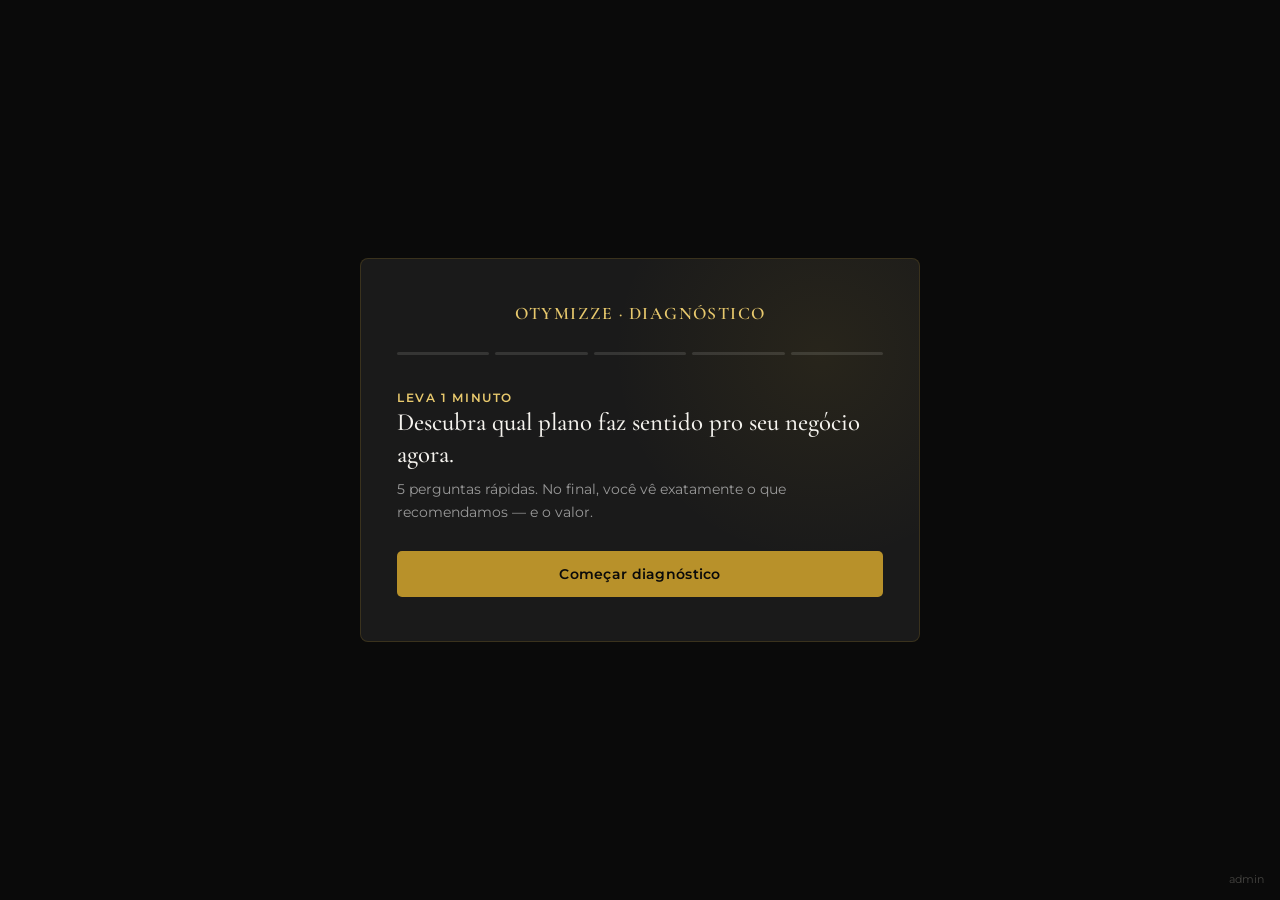
==== diagnostico.html @ 88a51051 "Atualizar o diagnostico.html" ====
<!DOCTYPE html>
<html lang="pt-BR">
<head>
<meta charset="UTF-8">
<meta name="viewport" content="width=device-width, initial-scale=1.0">
<title>Diagnóstico Otymizze — Descubra o plano ideal pro seu negócio</title>
<meta name="description" content="Responda 5 perguntas rápidas e descubra qual plano da Otymizze faz sentido pro seu negócio agora.">
<link rel="preconnect" href="https://fonts.googleapis.com">
<link rel="preconnect" href="https://fonts.gstatic.com" crossorigin>
<link href="https://fonts.googleapis.com/css2?family=Cormorant+Garamond:ital,wght@0,400;0,500;0,600;1,400&family=Montserrat:wght@400;500;600;700&display=swap" rel="stylesheet">
<style>
  :root{
    --charcoal:#0a0a0a;
    --charcoal-2:#1a1a1a;
    --off-white:#f5f3ee;
    --off-white-2:#f5f3ee;
    --gold:#b8912a;
    --gold-soft:#e8c96d;
    --ink:#f5f3ee;
    --muted:#888888;
    --muted-on-dark:#999999;
    --line:rgba(184,145,42,0.2);

    --error:#b5493b;
  }
  *{box-sizing:border-box;margin:0;padding:0;}
  body{
    background:var(--charcoal);
    color:var(--off-white);
    font-family:'Montserrat',sans-serif;
    min-height:100vh;
    display:flex;align-items:center;justify-content:center;
    padding:24px;
    -webkit-font-smoothing:antialiased;
  }
  h1,h2,h3,.serif{font-family:'Cormorant Garamond',serif;}
  .stage{
    width:100%;max-width:560px;
    background:var(--charcoal-2);
    border:1px solid var(--line);
    border-radius:8px;
    padding:44px 36px;
    position:relative;
    overflow:hidden;
  }
  .stage::before{
    content:"";position:absolute;top:-30%;right:-20%;
    width:420px;height:420px;
    background:radial-gradient(circle, rgba(201,162,39,0.08) 0%, transparent 70%);
  }
  .logo-mark{
    font-family:'Cormorant Garamond',serif;font-size:1.1rem;font-weight:600;
    letter-spacing:0.08em;color:var(--gold-soft);text-align:center;margin-bottom:28px;
    position:relative;z-index:1;
  }
  .progress-wrap{display:flex;gap:6px;margin-bottom:32px;position:relative;z-index:1;}
  .progress-seg{flex:1;height:3px;background:rgba(246,242,232,0.12);border-radius:2px;overflow:hidden;}
  .progress-seg.done{background:var(--gold);}
  .screen{display:none;position:relative;z-index:1;}
  .screen.active{display:block;animation:fade .35s ease;}
  @keyframes fade{from{opacity:0;transform:translateY(6px);}to{opacity:1;transform:translateY(0);}}

  .eyebrow{color:var(--gold-soft);font-size:0.72rem;letter-spacing:0.14em;text-transform:uppercase;font-weight:600;margin-bottom:14px;}
  h2{font-size:1.55rem;font-weight:500;line-height:1.3;margin-bottom:8px;}
  .sub{color:var(--muted-on-dark);font-size:0.9rem;margin-bottom:28px;line-height:1.55;}

  .options{display:flex;flex-direction:column;gap:10px;}
  .opt{
    text-align:left;background:rgba(246,242,232,0.04);
    border:1px solid rgba(246,242,232,0.12);
    color:var(--off-white);
    padding:16px 18px;border-radius:5px;font-size:0.92rem;
    cursor:pointer;transition:all .18s;font-family:'Montserrat',sans-serif;
  }
  .opt:hover{border-color:var(--gold);background:rgba(201,162,39,0.08);}
  .opt.selected{border-color:var(--gold);background:rgba(201,162,39,0.14);}

  .nav-row{display:flex;justify-content:space-between;align-items:center;margin-top:28px;}
  .btn-back{color:var(--muted-on-dark);font-size:0.85rem;background:none;border:none;cursor:pointer;}
  .btn-back:hover{color:var(--gold-soft);}
  .btn-primary{
    background:var(--gold);color:var(--charcoal);border:none;
    padding:14px 30px;border-radius:5px;font-weight:600;font-size:0.88rem;
    letter-spacing:0.02em;cursor:pointer;transition:background .2s;font-family:'Montserrat',sans-serif;
  }
  .btn-primary:hover{background:var(--gold-soft);}
  .btn-primary:disabled{opacity:0.4;cursor:not-allowed;}
  .btn-primary.full{width:100%;}

  form label{display:block;font-size:0.8rem;color:var(--muted-on-dark);margin-bottom:6px;margin-top:16px;}
  form label:first-child{margin-top:0;}
  input[type=text],input[type=tel]{
    width:100%;background:rgba(246,242,232,0.05);
    border:1px solid rgba(246,242,232,0.15);
    color:var(--off-white);padding:13px 14px;border-radius:5px;
    font-size:0.95rem;font-family:'Montserrat',sans-serif;
  }
  input:focus{outline:none;border-color:var(--gold);}
  .field-error{color:var(--error);font-size:0.78rem;margin-top:6px;display:none;}

  /* RESULT */
  .result-badge{
    display:inline-block;background:var(--gold);color:var(--charcoal);
    font-size:0.7rem;font-weight:700;letter-spacing:0.08em;text-transform:uppercase;
    padding:5px 14px;border-radius:20px;margin-bottom:16px;
  }
  .result-plan{font-size:2.1rem;font-weight:600;margin-bottom:6px;}
  .result-tag{color:var(--muted-on-dark);font-size:0.92rem;margin-bottom:20px;line-height:1.55;}
  .result-price{display:flex;align-items:baseline;gap:6px;margin-bottom:24px;}
  .result-price .amount{font-family:'Cormorant Garamond',serif;font-size:2.4rem;font-weight:600;color:var(--gold-soft);}
  .result-price .period{color:var(--muted);font-size:0.85rem;}
  .result-features{list-style:none;margin-bottom:28px;}
  .result-features li{font-size:0.87rem;color:var(--off-white);margin-bottom:10px;padding-left:20px;position:relative;line-height:1.45;}
  .result-features li::before{content:"✓";position:absolute;left:0;color:var(--gold);font-weight:700;}
  .bonus-note{
    background:rgba(201,162,39,0.08);border:1px dashed var(--gold);
    border-radius:5px;padding:12px 14px;margin-bottom:20px;
    font-size:0.82rem;line-height:1.5;color:var(--off-white);
  }
  .bonus-note strong{color:var(--gold-soft);}
  .btn-whatsapp{
    display:block;text-align:center;background:#25D366;color:#0a2818;
    padding:15px;border-radius:5px;font-weight:700;font-size:0.9rem;
    margin-bottom:10px;text-decoration:none;
  }
  .restart{text-align:center;margin-top:14px;}
  .restart a{color:var(--muted-on-dark);font-size:0.8rem;text-decoration:underline;cursor:pointer;}

  .plans-link{text-align:center;margin-top:8px;}
  .plans-link a{color:var(--muted-on-dark);font-size:0.78rem;text-decoration:underline;}

  .trial-block{
    margin-top:6px;margin-bottom:22px;padding:18px 20px;
    background:rgba(201,162,39,0.07);border:1px dashed var(--gold);border-radius:6px;
  }
  .trial-block .trial-eyebrow{color:var(--gold-soft);font-size:0.68rem;letter-spacing:0.1em;text-transform:uppercase;font-weight:700;margin-bottom:8px;}
  .trial-block p{font-size:0.83rem;color:var(--muted-on-dark);line-height:1.5;margin-bottom:12px;}
  .trial-block .trial-cta-line{display:flex;align-items:center;justify-content:space-between;gap:12px;flex-wrap:wrap;}
  .trial-block .trial-amount{font-family:'Cormorant Garamond',serif;font-size:1.5rem;font-weight:600;color:var(--off-white);}
  .trial-block .btn-trial{
    background:var(--gold);color:var(--charcoal);padding:10px 18px;border-radius:4px;
    font-size:0.8rem;font-weight:700;text-decoration:none;white-space:nowrap;
  }

  .admin-link{position:fixed;bottom:14px;right:16px;font-size:0.68rem;color:rgba(246,242,232,0.25);text-decoration:none;z-index:5;}
  .admin-box{background:var(--off-white-2);color:#1a1712;border-radius:6px;padding:20px;margin-top:16px;}
  .admin-box textarea{width:100%;min-height:140px;font-family:monospace;font-size:0.78rem;padding:10px;border-radius:4px;border:1px solid rgba(0,0,0,0.15);margin-top:10px;color:#1a1712;}
</style>
</head>
<body>

<a class="admin-link" href="#" onclick="openAdmin();return false;">admin</a>

<div class="stage">
  <div class="logo-mark">OTYMIZZE · DIAGNÓSTICO</div>
  <div class="progress-wrap" id="progressWrap"></div>

  <!-- INTRO -->
  <div class="screen active" data-screen="intro">
    <span class="eyebrow">Leva 1 minuto</span>
    <h2>Descubra qual plano faz sentido pro seu negócio agora.</h2>
    <p class="sub">5 perguntas rápidas. No final, você vê exatamente o que recomendamos — e o valor.</p>
    <button class="btn-primary full" onclick="goTo(1)">Começar diagnóstico</button>
  </div>

  <!-- QUESTIONS injected by JS -->
  <div id="questionsHost"></div>

  <!-- LEAD CAPTURE -->
  <div class="screen" data-screen="lead">
    <span class="eyebrow">Quase lá</span>
    <h2>Pra onde enviamos seu resultado?</h2>
    <p class="sub">Só usamos isso pra te mandar o diagnóstico e, se fizer sentido, marcar uma conversa.</p>
    <form onsubmit="submitLead(event)">
      <label>Seu nome</label>
      <input type="text" id="leadName" placeholder="Nome completo" required>
      <label>WhatsApp</label>
      <input type="tel" id="leadPhone" placeholder="(83) 9 9999-9999" required>
      <div class="field-error" id="leadError">Preencha nome e WhatsApp pra continuar.</div>
      <div class="nav-row">
        <button type="button" class="btn-back" onclick="goTo(5)">← Voltar</button>
        <button type="submit" class="btn-primary" id="leadSubmitBtn">Ver meu resultado</button>
      </div>
    </form>
  </div>

  <!-- RESULT -->
  <div class="screen" data-screen="result">
    <span class="result-badge" id="resultBadge">Recomendado pra você</span>
    <div class="result-plan" id="resultPlan"></div>
    <div class="result-tag" id="resultTag"></div>
    <div class="result-price"><span>R$</span><span class="amount" id="resultAmount"></span><span class="period">/mês</span></div>
    <ul class="result-features" id="resultFeatures"></ul>

    <div class="bonus-note"><strong>Bônus:</strong> ao contratar, você ganha uma reunião visionária exclusiva pro seu negócio — um olhar que a maioria dos donos de negócio nunca teve sobre o próprio negócio.</div>

    <div class="trial-block" id="trialBlock" style="display:none;">
      <div class="trial-eyebrow">Condição de lançamento · vagas limitadas</div>
      <p>Prefere testar antes? 30 dias de execução por um valor de entrada. Depois, migra automaticamente pro Plano Presença (R$890/mês) — ou você encerra, sem burocracia. Válida até 31/08/2026 ou enquanto houver vaga.</p>
      <div class="trial-cta-line">
        <span class="trial-amount">R$ 490</span>
        <a class="btn-trial" id="trialWhatsapp" href="#" target="_blank">Quero essa condição</a>
      </div>
    </div>

    <a class="btn-whatsapp" id="resultWhatsapp" href="#" target="_blank">Falar com a equipe no WhatsApp</a>
    <div class="restart"><a onclick="restart()">Refazer diagnóstico</a></div>
    <div class="plans-link"><a href="index.html">Voltar ao site</a></div>
  </div>

  <!-- ADMIN -->
  <div class="screen" data-screen="admin">
    <span class="eyebrow">Área interna</span>
    <h2>Leads capturados</h2>
    <p class="sub">Lista salva no banco de dados do site — disponível em qualquer aba ou dispositivo, mesmo depois de atualizar a página.</p>
    <div class="admin-box">
      <button class="btn-primary" onclick="copyLeads()">Copiar lista</button>
      <textarea id="leadsOutput" readonly>Carregando…</textarea>
    </div>
    <div class="restart"><a onclick="restart()">Voltar ao início</a></div>
  </div>

</div>

<script>
const WHATSAPP_NUMBER = "5583988444454";
const LEADS_API = "/api/leads";

const QUESTIONS = [
  {
    text: "Quantas vezes por semana você posta no Instagram hoje?",
    sub: "Seja sincero — isso só ajusta a recomendação.",
    options: [
      {label:"Quase nunca", score:0},
      {label:"1 a 2 vezes", score:1},
      {label:"3 a 5 vezes", score:2},
      {label:"Todos os dias", score:3}
    ]
  },
  {
    text: "Quem cuida das redes sociais do seu negócio hoje?",
    sub: "",
    options: [
      {label:"Ninguém, fica largado", score:0},
      {label:"Eu mesmo, nas horas vagas", score:1},
      {label:"Tenho ajuda ocasional", score:2},
      {label:"Já tenho equipe ou agência", score:3}
    ]
  },
  {
    text: "Você já investiu em marketing antes?",
    sub: "",
    options: [
      {label:"Nunca investi", score:0},
      {label:"Já tentei e não deu certo", score:1},
      {label:"Já invisto, mas sem estratégia clara", score:2},
      {label:"Já invisto com resultado e quero crescer mais", score:3}
    ]
  },
  {
    text: "Qual seu maior objetivo agora?",
    sub: "",
    options: [
      {label:"Parar de ser invisível / aparecer mais", score:0},
      {label:"Vender mais pelo Instagram", score:2},
      {label:"Ser a referência do meu setor na região", score:3}
    ]
  },
  {
    text: "Quanto seu negócio consegue investir em marketing por mês, hoje?",
    sub: "",
    options: [
      {label:"Até R$ 1.000", score:0},
      {label:"Entre R$ 1.000 e R$ 2.000", score:2},
      {label:"Acima de R$ 2.000", score:3}
    ]
  }
];

const PLANS = {
  presenca: {
    name:"Plano Presença", amount:"890",
    tag:"Pra parar de ser invisível nas redes e começar a aparecer com consistência.",
    features:["12 conteúdos prontos por mês","Visita a cada 15 dias","Resumo mensal simples de resultado"]
  },
  crescimento: {
    name:"Plano Crescimento", amount:"1.790",
    tag:"Pra sair do genérico e fazer as redes gerarem venda de verdade.",
    features:["20 conteúdos prontos por mês","Visita semanal","Plano estratégico a cada 3 meses","Diagnóstico de funil de vendas"]
  },
  autoridade: {
    name:"Plano Autoridade", amount:"2.990",
    tag:"Pra ser a marca que todo mundo lembra primeiro, na região.",
    features:["Conteúdo publicado todos os dias","4 visitas por mês","Posicionamento com técnicas de decisão de compra","Suporte ao vivo em eventos"]
  }
};

let answers = [];

function buildProgress(){
  const wrap = document.getElementById('progressWrap');
  wrap.innerHTML = '';
  for(let i=0;i<QUESTIONS.length;i++){
    const seg = document.createElement('div');
    seg.className = 'progress-seg';
    seg.id = 'seg-'+i;
    wrap.appendChild(seg);
  }
}

function buildQuestions(){
  const host = document.getElementById('questionsHost');
  QUESTIONS.forEach((q, idx) => {
    const div = document.createElement('div');
    div.className = 'screen';
    div.dataset.screen = 'q'+idx;
    let optsHtml = q.options.map((o,oi) =>
      `<button type="button" class="opt" data-score="${o.score}" onclick="selectOption(${idx}, ${oi}, ${o.score}, this)">${o.label}</button>`
    ).join('');
    div.innerHTML = `
      <span class="eyebrow">Pergunta ${idx+1} de ${QUESTIONS.length}</span>
      <h2>${q.text}</h2>
      ${q.sub ? `<p class="sub">${q.sub}</p>` : '<div style="margin-bottom:24px;"></div>'}
      <div class="options">${optsHtml}</div>
      <div class="nav-row">
        <button class="btn-back" onclick="goTo(${idx})">← Voltar</button>
        <span></span>
      </div>
    `;
    host.appendChild(div);
  });
}

function selectOption(qIdx, optIdx, score, el){
  const parent = el.parentElement;
  [...parent.children].forEach(c => c.classList.remove('selected'));
  el.classList.add('selected');
  answers[qIdx] = score;
  document.getElementById('seg-'+qIdx).classList.add('done');
  setTimeout(() => goTo(qIdx+2), 250);
}

function goTo(screenIndex){
  document.querySelectorAll('.screen').forEach(s => s.classList.remove('active'));
  if(screenIndex === 0){
    document.querySelector('[data-screen="intro"]').classList.add('active');
  } else if(screenIndex >= 1 && screenIndex <= QUESTIONS.length){
    document.querySelector('[data-screen="q'+(screenIndex-1)+'"]').classList.add('active');
  } else if(screenIndex === QUESTIONS.length+1){
    document.querySelector('[data-screen="lead"]').classList.add('active');
  }
}

async function submitLead(e){
  e.preventDefault();
  const name = document.getElementById('leadName').value.trim();
  const phone = document.getElementById('leadPhone').value.trim();
  if(!name || !phone){
    document.getElementById('leadError').style.display = 'block';
    return;
  }
  document.getElementById('leadError').style.display = 'none';

  const total = answers.reduce((a,b) => a+(b||0), 0);
  let planKey;
  if(total <= 5) planKey = 'presenca';
  else if(total <= 10) planKey = 'crescimento';
  else planKey = 'autoridade';

  const btn = document.getElementById('leadSubmitBtn');
  btn.disabled = true;

  try {
    await fetch(LEADS_API, {
      method: 'POST',
      headers: {'Content-Type': 'application/json'},
      body: JSON.stringify({name, phone, score: total, plan: PLANS[planKey].name})
    });
  } catch(err) {
    // Mostra resultado mesmo se falhar
  } finally {
    btn.disabled = false;
  }

  showResult(planKey, name);
}

function showResult(planKey, name){
  const plan = PLANS[planKey];
  document.getElementById('resultPlan').textContent = plan.name;
  document.getElementById('resultTag').textContent = plan.tag;
  document.getElementById('resultAmount').textContent = plan.amount;
  const featEl = document.getElementById('resultFeatures');
  featEl.innerHTML = plan.features.map(f => `<li>${f}</li>`).join('');

  const msg = encodeURIComponent(`Olá! Sou ${name}, fiz o diagnóstico da Otymizze e o resultado indicou o ${plan.name} (R$${plan.amount}/mês). Quero conversar!`);
  document.getElementById('resultWhatsapp').href = `https://wa.me/${WHATSAPP_NUMBER}?text=${msg}`;

  const trialBlock = document.getElementById('trialBlock');
  if(planKey === 'presenca'){
    trialBlock.style.display = 'block';
    const trialMsg = encodeURIComponent(`Olá! Sou ${name}, fiz o diagnóstico da Otymizze e quero saber mais sobre a condição de lançamento de R$490 (30 dias).`);
    document.getElementById('trialWhatsapp').href = `https://wa.me/${WHATSAPP_NUMBER}?text=${trialMsg}`;
  } else {
    trialBlock.style.display = 'none';
  }

  document.querySelectorAll('.screen').forEach(s => s.classList.remove('active'));
  document.querySelector('[data-screen="result"]').classList.add('active');
}

function restart(){
  answers = [];
  document.querySelectorAll('.opt.selected').forEach(o => o.classList.remove('selected'));
  document.querySelectorAll('.progress-seg').forEach(s => s.classList.remove('done'));
  document.getElementById('leadName').value = '';
  document.getElementById('leadPhone').value = '';
  document.getElementById('leadError').style.display = 'none';
  goTo(0);
}

function formatLeadDate(item) {
  const raw = item.created_at || item.createdAt || item.date || item.created || item.timestamp;
  if (!raw) return 'Sem data';

  let str = String(raw).trim();
  if (!str) return 'Sem data';

  try {
    let year, month, day, hours, minutes;

    // Caso 1: Formato "22/07/2026, 06:06:56"
    if (str.includes('/')) {
      const parts = str.split(/[\s,]+/);
      const dParts = parts[0].split('/');
      const tParts = (parts[1] || '00:00').split(':');
      day = parseInt(dParts[0], 10);
      month = parseInt(dParts[1], 10) - 1;
      year = parseInt(dParts[2], 10);
      hours = parseInt(tParts[0], 10);
      minutes = parseInt(tParts[1], 10);
    } 
    // Caso 2: Formato SQL / ISO "2026-07-22 06:06:56"
    else if (str.includes('-')) {
      const cleanStr = str.replace('T', ' ');
      const parts = cleanStr.split(' ');
      const dParts = parts[0].split('-');
      const tParts = (parts[1] || '00:00').split(':');
      year = parseInt(dParts[0], 10);
      month = parseInt(dParts[1], 10) - 1;
      day = parseInt(dParts[2], 10);
      hours = parseInt(tParts[0], 10);
      minutes = parseInt(tParts[1], 10);
    }

    if (year && month !== undefined && day) {
      // Cria a data no fuso UTC e reduz exatamente 3 horas (Horário de Brasília/Paraíba)
      const dateUtc = new Date(Date.UTC(year, month, day, hours, minutes));
      dateUtc.setUTCHours(dateUtc.getUTCHours() - 3);

      const dStr = String(dateUtc.getUTCDate()).padStart(2, '0');
      const mStr = String(dateUtc.getUTCMonth() + 1).padStart(2, '0');
      const yStr = dateUtc.getUTCFullYear();
      const hStr = String(dateUtc.getUTCHours()).padStart(2, '0');
      const minStr = String(dateUtc.getUTCMinutes()).padStart(2, '0');

      return `${dStr}/${mStr}/${yStr} às ${hStr}:${minStr}`;
    }
  } catch (e) {
    // Fallback caso dê erro
  }

  return str;
}

async function openAdmin(){
  const code = prompt("Código de acesso:");
  if(code === null) return;

  document.querySelectorAll('.screen').forEach(s => s.classList.remove('active'));
  document.querySelector('[data-screen="admin"]').classList.add('active');
  const out = document.getElementById('leadsOutput');
  out.value = 'Carregando…';

  try {
    const res = await fetch(`${LEADS_API}?code=${encodeURIComponent(code)}`);
    if(res.status === 401){
      out.value = 'Código incorreto.';
      return;
    }
    if(!res.ok) throw new Error('Falha ao carregar leads');
    const leads = await res.json();
    
    out.value = leads.length
      ? leads.map(l => {
          const dateStr = formatLeadDate(l);
          const name = l.name || l.nome || 'Sem nome';
          const phone = l.phone || l.whatsapp || '';
          const plan = l.plan || l.plano || '';
          const score = l.score !== undefined ? l.score : '-';

          return `${dateStr} | ${name} | ${phone} | ${plan} (score ${score})`;
        }).join('\n')
      : 'Nenhum lead capturado ainda.';
  } catch(err) {
    out.value = 'Erro ao carregar leads. Tente novamente.';
  }
}

function copyLeads(){
  const ta = document.getElementById('leadsOutput');
  ta.select();
  document.execCommand('copy');
  alert('Lista copiada!');
}

buildProgress();
buildQuestions();
</script>

</body>
</html>
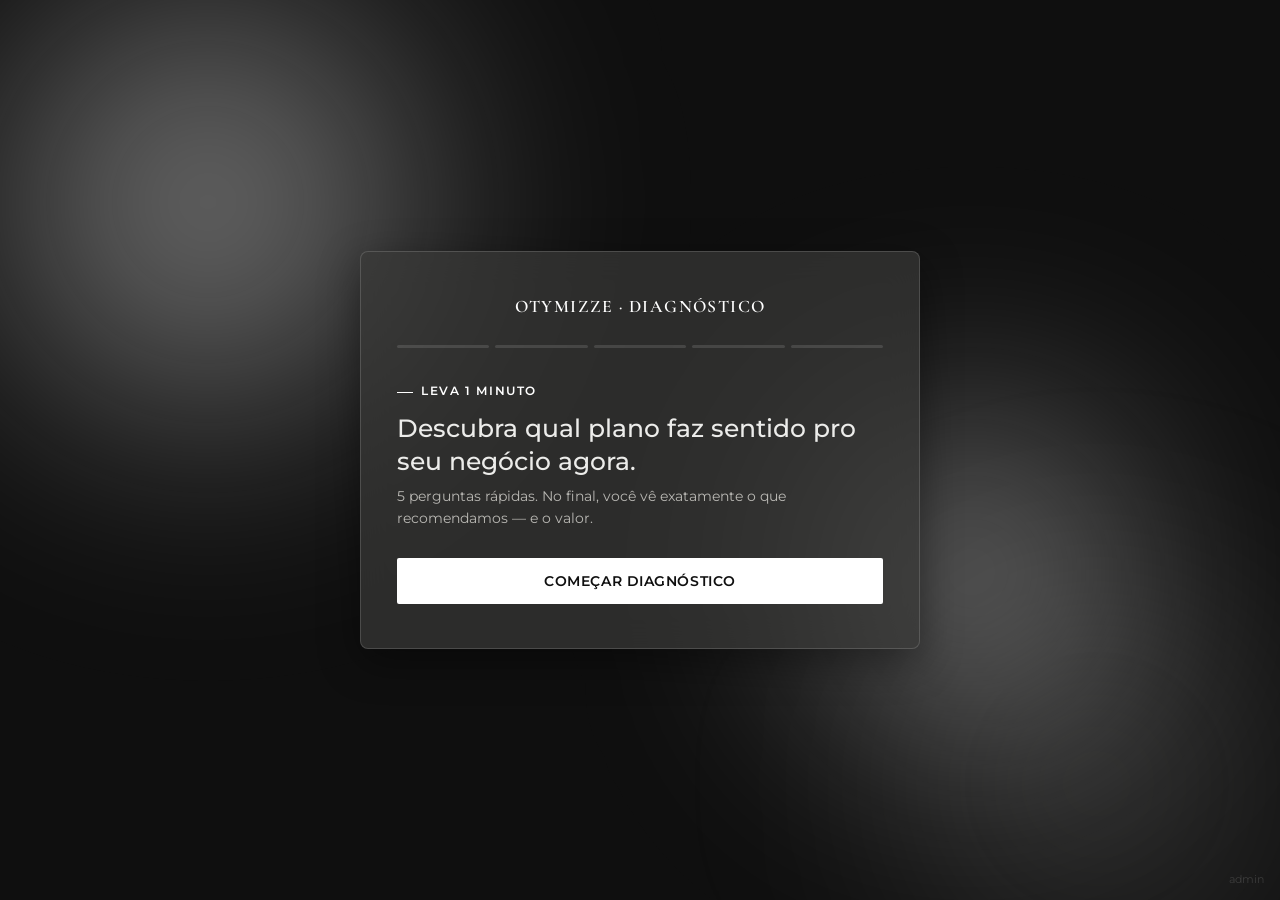
==== commit 586abf7a: "Update diagnostico.html" ====
--- a/diagnostico.html
+++ b/diagnostico.html
@@ -10,144 +10,193 @@
 <link href="https://fonts.googleapis.com/css2?family=Cormorant+Garamond:ital,wght@0,400;0,500;0,600;1,400&family=Montserrat:wght@400;500;600;700&display=swap" rel="stylesheet">
 <style>
   :root{
-    --charcoal:#0a0a0a;
-    --charcoal-2:#1a1a1a;
-    --off-white:#f5f3ee;
-    --off-white-2:#f5f3ee;
-    --gold:#b8912a;
-    --gold-soft:#e8c96d;
-    --ink:#f5f3ee;
-    --muted:#888888;
-    --muted-on-dark:#999999;
-    --line:rgba(184,145,42,0.2);
-
+    --black:#0f0f0f;
+    --offwhite:#ececea;
+    --white:#ffffff;
+    --cream:#dadad8;
+    --gray:#3a3a38;
+    --gray-mid:#4a4a48;
+    --text-muted:#8a8a86;
     --error:#b5493b;
   }
   *{box-sizing:border-box;margin:0;padding:0;}
   body{
-    background:var(--charcoal);
-    color:var(--off-white);
+    background:var(--black);
+    color:var(--offwhite);
     font-family:'Montserrat',sans-serif;
     min-height:100vh;
     display:flex;align-items:center;justify-content:center;
     padding:24px;
     -webkit-font-smoothing:antialiased;
-  }
+    position:relative;
+    overflow-x:hidden;
+  }
+
+  /* FUNDO ANIMADO */
+  .bg-glow{position:fixed;inset:0;z-index:-1;overflow:hidden;pointer-events:none}
+  .glow-orb{
+    position:absolute;border-radius:50%;
+    filter:blur(110px);
+    background:radial-gradient(circle at 50% 50%, rgba(255,255,255,0.55), rgba(255,255,255,0) 70%);
+    will-change:transform,opacity;
+  }
+  .glow-orb.a{width:620px;height:620px;top:-12%;left:-8%;animation:glowFloatA 18s ease-in-out infinite}
+  .glow-orb.b{width:520px;height:520px;bottom:-16%;right:-6%;animation:glowFloatB 22s ease-in-out infinite;
+    background:radial-gradient(circle at 50% 50%, rgba(236,236,234,0.2), rgba(236,236,234,0) 70%);}
+  .glow-orb.c{width:460px;height:460px;top:38%;left:58%;animation:glowFloatC 20s ease-in-out infinite}
+
+  @keyframes glowFloatA{
+    0%{transform:translate(0,0) scale(1);opacity:0.5}
+    33%{transform:translate(160px,110px) scale(1.25);opacity:0.75}
+    66%{transform:translate(60px,180px) scale(0.95);opacity:0.55}
+    100%{transform:translate(0,0) scale(1);opacity:0.5}
+  }
+  @keyframes glowFloatB{
+    0%{transform:translate(0,0) scale(1);opacity:0.35}
+    33%{transform:translate(-140px,-90px) scale(1.2);opacity:0.6}
+    66%{transform:translate(-190px,60px) scale(0.9);opacity:0.4}
+    100%{transform:translate(0,0) scale(1);opacity:0.35}
+  }
+  @keyframes glowFloatC{
+    0%{transform:translate(0,0) scale(1);opacity:0.4}
+    33%{transform:translate(-130px,140px) scale(1.3);opacity:0.65}
+    66%{transform:translate(120px,60px) scale(0.92);opacity:0.45}
+    100%{transform:translate(0,0) scale(1);opacity:0.4}
+  }
+  @media(prefers-reduced-motion:reduce){
+    .glow-orb{animation:none !important;opacity:0.35}
+  }
+
   h1,h2,h3,.serif{font-family:'Cormorant Garamond',serif;}
+  
   .stage{
     width:100%;max-width:560px;
-    background:var(--charcoal-2);
-    border:1px solid var(--line);
+    background:rgba(58, 58, 56, 0.7); /* var(--gray) com opacidade para o glow vazar */
+    backdrop-filter:blur(16px);
+    border:1px solid rgba(255,255,255,0.15);
     border-radius:8px;
     padding:44px 36px;
     position:relative;
-    overflow:hidden;
-  }
-  .stage::before{
-    content:"";position:absolute;top:-30%;right:-20%;
-    width:420px;height:420px;
-    background:radial-gradient(circle, rgba(201,162,39,0.08) 0%, transparent 70%);
-  }
+    z-index:10;
+    box-shadow:0 12px 40px rgba(0,0,0,0.4);
+  }
+
   .logo-mark{
     font-family:'Cormorant Garamond',serif;font-size:1.1rem;font-weight:600;
-    letter-spacing:0.08em;color:var(--gold-soft);text-align:center;margin-bottom:28px;
-    position:relative;z-index:1;
-  }
-  .progress-wrap{display:flex;gap:6px;margin-bottom:32px;position:relative;z-index:1;}
-  .progress-seg{flex:1;height:3px;background:rgba(246,242,232,0.12);border-radius:2px;overflow:hidden;}
-  .progress-seg.done{background:var(--gold);}
-  .screen{display:none;position:relative;z-index:1;}
+    letter-spacing:0.08em;color:var(--white);text-align:center;margin-bottom:28px;
+  }
+  .progress-wrap{display:flex;gap:6px;margin-bottom:32px;}
+  .progress-seg{flex:1;height:3px;background:rgba(255,255,255,0.12);border-radius:2px;overflow:hidden;transition:background 0.3s ease;}
+  .progress-seg.done{background:var(--white);}
+  
+  .screen{display:none;}
   .screen.active{display:block;animation:fade .35s ease;}
   @keyframes fade{from{opacity:0;transform:translateY(6px);}to{opacity:1;transform:translateY(0);}}
 
-  .eyebrow{color:var(--gold-soft);font-size:0.72rem;letter-spacing:0.14em;text-transform:uppercase;font-weight:600;margin-bottom:14px;}
-  h2{font-size:1.55rem;font-weight:500;line-height:1.3;margin-bottom:8px;}
-  .sub{color:var(--muted-on-dark);font-size:0.9rem;margin-bottom:28px;line-height:1.55;}
+  .eyebrow{color:var(--white);font-size:0.72rem;letter-spacing:0.14em;text-transform:uppercase;font-weight:600;margin-bottom:14px;display:inline-block;}
+  .eyebrow::before{content:'';display:inline-block;vertical-align:middle;width:16px;height:1px;background:var(--white);margin-right:8px;}
+  h2{font-size:1.55rem;font-weight:500;line-height:1.3;margin-bottom:8px;font-family:'Montserrat',sans-serif;}
+  .sub{color:rgba(245,243,238,0.7);font-size:0.9rem;margin-bottom:28px;line-height:1.55;}
 
   .options{display:flex;flex-direction:column;gap:10px;}
   .opt{
-    text-align:left;background:rgba(246,242,232,0.04);
-    border:1px solid rgba(246,242,232,0.12);
-    color:var(--off-white);
+    text-align:left;background:rgba(255,255,255,0.03);
+    border:1px solid rgba(255,255,255,0.15);
+    color:var(--offwhite);
     padding:16px 18px;border-radius:5px;font-size:0.92rem;
-    cursor:pointer;transition:all .18s;font-family:'Montserrat',sans-serif;
-  }
-  .opt:hover{border-color:var(--gold);background:rgba(201,162,39,0.08);}
-  .opt.selected{border-color:var(--gold);background:rgba(201,162,39,0.14);}
+    cursor:pointer;transition:all .2s;font-family:'Montserrat',sans-serif;
+  }
+  .opt:hover{border-color:var(--white);background:rgba(255,255,255,0.08);}
+  .opt.selected{border-color:var(--white);background:rgba(255,255,255,0.15);font-weight:500;}
 
   .nav-row{display:flex;justify-content:space-between;align-items:center;margin-top:28px;}
-  .btn-back{color:var(--muted-on-dark);font-size:0.85rem;background:none;border:none;cursor:pointer;}
-  .btn-back:hover{color:var(--gold-soft);}
+  .btn-back{color:rgba(245,243,238,0.5);font-size:0.85rem;background:none;border:none;cursor:pointer;transition:color 0.2s;}
+  .btn-back:hover{color:var(--white);}
   .btn-primary{
-    background:var(--gold);color:var(--charcoal);border:none;
-    padding:14px 30px;border-radius:5px;font-weight:600;font-size:0.88rem;
-    letter-spacing:0.02em;cursor:pointer;transition:background .2s;font-family:'Montserrat',sans-serif;
-  }
-  .btn-primary:hover{background:var(--gold-soft);}
+    background:var(--white);color:var(--black);border:none;
+    padding:14px 30px;border-radius:2px;font-weight:600;font-size:0.88rem;
+    letter-spacing:0.04em;text-transform:uppercase;cursor:pointer;transition:background .2s;font-family:'Montserrat',sans-serif;
+  }
+  .btn-primary:hover{background:#e2e2e0;}
   .btn-primary:disabled{opacity:0.4;cursor:not-allowed;}
   .btn-primary.full{width:100%;}
 
-  form label{display:block;font-size:0.8rem;color:var(--muted-on-dark);margin-bottom:6px;margin-top:16px;}
+  form label{display:block;font-size:0.8rem;color:rgba(245,243,238,0.7);margin-bottom:6px;margin-top:16px;}
   form label:first-child{margin-top:0;}
   input[type=text],input[type=tel]{
-    width:100%;background:rgba(246,242,232,0.05);
-    border:1px solid rgba(246,242,232,0.15);
-    color:var(--off-white);padding:13px 14px;border-radius:5px;
-    font-size:0.95rem;font-family:'Montserrat',sans-serif;
-  }
-  input:focus{outline:none;border-color:var(--gold);}
+    width:100%;background:rgba(0,0,0,0.2);
+    border:1px solid rgba(255,255,255,0.15);
+    color:var(--offwhite);padding:13px 14px;border-radius:2px;
+    font-size:0.95rem;font-family:'Montserrat',sans-serif;transition:border-color 0.2s;
+  }
+  input:focus{outline:none;border-color:var(--white);}
   .field-error{color:var(--error);font-size:0.78rem;margin-top:6px;display:none;}
 
   /* RESULT */
   .result-badge{
-    display:inline-block;background:var(--gold);color:var(--charcoal);
-    font-size:0.7rem;font-weight:700;letter-spacing:0.08em;text-transform:uppercase;
-    padding:5px 14px;border-radius:20px;margin-bottom:16px;
-  }
-  .result-plan{font-size:2.1rem;font-weight:600;margin-bottom:6px;}
-  .result-tag{color:var(--muted-on-dark);font-size:0.92rem;margin-bottom:20px;line-height:1.55;}
+    display:inline-block;background:var(--white);color:var(--black);
+    font-size:0.7rem;font-weight:700;letter-spacing:0.1em;text-transform:uppercase;
+    padding:5px 14px;margin-bottom:16px;
+  }
+  .result-plan{font-family:'Cormorant Garamond',serif;font-size:2.4rem;font-weight:600;margin-bottom:6px;line-height:1.1;}
+  .result-tag{color:rgba(245,243,238,0.7);font-size:0.92rem;margin-bottom:20px;line-height:1.55;}
   .result-price{display:flex;align-items:baseline;gap:6px;margin-bottom:24px;}
-  .result-price .amount{font-family:'Cormorant Garamond',serif;font-size:2.4rem;font-weight:600;color:var(--gold-soft);}
-  .result-price .period{color:var(--muted);font-size:0.85rem;}
+  .result-price .amount{font-family:'Cormorant Garamond',serif;font-size:2.8rem;font-weight:600;color:var(--white);line-height:1;}
+  .result-price .period{color:rgba(245,243,238,0.64);font-size:0.85rem;}
   .result-features{list-style:none;margin-bottom:28px;}
-  .result-features li{font-size:0.87rem;color:var(--off-white);margin-bottom:10px;padding-left:20px;position:relative;line-height:1.45;}
-  .result-features li::before{content:"✓";position:absolute;left:0;color:var(--gold);font-weight:700;}
+  .result-features li{font-size:0.87rem;color:var(--offwhite);margin-bottom:12px;padding-left:20px;position:relative;line-height:1.45;}
+  .result-features li::before{content:"✓";position:absolute;left:0;color:var(--white);font-weight:700;}
   .bonus-note{
-    background:rgba(201,162,39,0.08);border:1px dashed var(--gold);
-    border-radius:5px;padding:12px 14px;margin-bottom:20px;
-    font-size:0.82rem;line-height:1.5;color:var(--off-white);
-  }
-  .bonus-note strong{color:var(--gold-soft);}
+    background:rgba(255,255,255,0.05);border:1px dashed rgba(255,255,255,0.25);
+    padding:16px;margin-bottom:24px;
+    font-size:0.82rem;line-height:1.5;color:rgba(245,243,238,0.85);
+  }
+  .bonus-note strong{color:var(--white);}
   .btn-whatsapp{
-    display:block;text-align:center;background:#25D366;color:#0a2818;
-    padding:15px;border-radius:5px;font-weight:700;font-size:0.9rem;
-    margin-bottom:10px;text-decoration:none;
-  }
+    display:block;text-align:center;background:#25D366;color:#ffffff;
+    padding:15px;border-radius:2px;font-weight:600;font-size:0.9rem;letter-spacing:0.02em;
+    margin-bottom:14px;text-decoration:none;transition:transform 0.2s;
+  }
+  .btn-whatsapp:hover{transform:scale(1.02);}
   .restart{text-align:center;margin-top:14px;}
-  .restart a{color:var(--muted-on-dark);font-size:0.8rem;text-decoration:underline;cursor:pointer;}
-
-  .plans-link{text-align:center;margin-top:8px;}
-  .plans-link a{color:var(--muted-on-dark);font-size:0.78rem;text-decoration:underline;}
+  .restart a{color:rgba(245,243,238,0.5);font-size:0.8rem;text-decoration:underline;cursor:pointer;transition:color 0.2s;}
+  .restart a:hover{color:var(--white);}
+
+  .plans-link{text-align:center;margin-top:12px;}
+  .plans-link a{color:rgba(245,243,238,0.5);font-size:0.78rem;text-decoration:underline;transition:color 0.2s;}
+  .plans-link a:hover{color:var(--white);}
 
   .trial-block{
-    margin-top:6px;margin-bottom:22px;padding:18px 20px;
-    background:rgba(201,162,39,0.07);border:1px dashed var(--gold);border-radius:6px;
-  }
-  .trial-block .trial-eyebrow{color:var(--gold-soft);font-size:0.68rem;letter-spacing:0.1em;text-transform:uppercase;font-weight:700;margin-bottom:8px;}
-  .trial-block p{font-size:0.83rem;color:var(--muted-on-dark);line-height:1.5;margin-bottom:12px;}
+    margin-top:6px;margin-bottom:24px;padding:20px;
+    background:rgba(255,255,255,0.05);border:1px dashed rgba(255,255,255,0.3);
+  }
+  .trial-block .trial-eyebrow{color:var(--white);font-size:0.68rem;letter-spacing:0.1em;text-transform:uppercase;font-weight:700;margin-bottom:10px;display:block;}
+  .trial-block p{font-size:0.83rem;color:rgba(245,243,238,0.7);line-height:1.5;margin-bottom:16px;}
   .trial-block .trial-cta-line{display:flex;align-items:center;justify-content:space-between;gap:12px;flex-wrap:wrap;}
-  .trial-block .trial-amount{font-family:'Cormorant Garamond',serif;font-size:1.5rem;font-weight:600;color:var(--off-white);}
+  .trial-block .trial-amount{font-family:'Cormorant Garamond',serif;font-size:1.8rem;font-weight:600;color:var(--white);}
   .trial-block .btn-trial{
-    background:var(--gold);color:var(--charcoal);padding:10px 18px;border-radius:4px;
-    font-size:0.8rem;font-weight:700;text-decoration:none;white-space:nowrap;
-  }
-
-  .admin-link{position:fixed;bottom:14px;right:16px;font-size:0.68rem;color:rgba(246,242,232,0.25);text-decoration:none;z-index:5;}
-  .admin-box{background:var(--off-white-2);color:#1a1712;border-radius:6px;padding:20px;margin-top:16px;}
-  .admin-box textarea{width:100%;min-height:140px;font-family:monospace;font-size:0.78rem;padding:10px;border-radius:4px;border:1px solid rgba(0,0,0,0.15);margin-top:10px;color:#1a1712;}
+    background:var(--white);color:var(--black);padding:10px 18px;border-radius:2px;
+    font-size:0.8rem;font-weight:700;text-transform:uppercase;letter-spacing:0.04em;text-decoration:none;white-space:nowrap;transition:background 0.2s;
+  }
+  .trial-block .btn-trial:hover{background:#e2e2e0;}
+
+  .admin-link{position:fixed;bottom:14px;right:16px;font-size:0.68rem;color:rgba(255,255,255,0.15);text-decoration:none;z-index:5;transition:color 0.2s;}
+  .admin-link:hover{color:rgba(255,255,255,0.5);}
+  .admin-box{background:var(--black);color:var(--offwhite);border:1px solid rgba(255,255,255,0.2);padding:20px;margin-top:16px;}
+  .admin-box textarea{width:100%;min-height:140px;background:rgba(255,255,255,0.05);font-family:monospace;font-size:0.78rem;padding:10px;border:none;border-top:1px solid rgba(255,255,255,0.1);margin-top:16px;color:var(--offwhite);outline:none;}
+  
+  @media(max-width:500px){
+    .stage{padding:32px 24px;}
+  }
 </style>
 </head>
 <body>
+
+<div class="bg-glow" aria-hidden="true">
+  <div class="glow-orb a"></div>
+  <div class="glow-orb b"></div>
+  <div class="glow-orb c"></div>
+</div>
 
 <a class="admin-link" href="#" onclick="openAdmin();return false;">admin</a>
 
@@ -195,7 +244,7 @@
     <div class="bonus-note"><strong>Bônus:</strong> ao contratar, você ganha uma reunião visionária exclusiva pro seu negócio — um olhar que a maioria dos donos de negócio nunca teve sobre o próprio negócio.</div>
 
     <div class="trial-block" id="trialBlock" style="display:none;">
-      <div class="trial-eyebrow">Condição de lançamento · vagas limitadas</div>
+      <span class="trial-eyebrow">Condição de lançamento · vagas limitadas</span>
       <p>Prefere testar antes? 30 dias de execução por um valor de entrada. Depois, migra automaticamente pro Plano Presença (R$890/mês) — ou você encerra, sem burocracia. Válida até 31/08/2026 ou enquanto houver vaga.</p>
       <div class="trial-cta-line">
         <span class="trial-amount">R$ 490</span>
@@ -426,48 +475,32 @@
   let str = String(raw).trim();
   if (!str) return 'Sem data';
 
-  try {
-    let year, month, day, hours, minutes;
-
-    // Caso 1: Formato "22/07/2026, 06:06:56"
-    if (str.includes('/')) {
-      const parts = str.split(/[\s,]+/);
-      const dParts = parts[0].split('/');
-      const tParts = (parts[1] || '00:00').split(':');
-      day = parseInt(dParts[0], 10);
-      month = parseInt(dParts[1], 10) - 1;
-      year = parseInt(dParts[2], 10);
-      hours = parseInt(tParts[0], 10);
-      minutes = parseInt(tParts[1], 10);
-    } 
-    // Caso 2: Formato SQL / ISO "2026-07-22 06:06:56"
-    else if (str.includes('-')) {
-      const cleanStr = str.replace('T', ' ');
-      const parts = cleanStr.split(' ');
-      const dParts = parts[0].split('-');
-      const tParts = (parts[1] || '00:00').split(':');
-      year = parseInt(dParts[0], 10);
-      month = parseInt(dParts[1], 10) - 1;
-      day = parseInt(dParts[2], 10);
-      hours = parseInt(tParts[0], 10);
-      minutes = parseInt(tParts[1], 10);
+  // Se for timestamp Unix numérico (ex: 1784698000000)
+  if (/^\d{10,}$/.test(str)) {
+    const d = new Date(Number(str));
+    const dia = String(d.getDate()).padStart(2, '0');
+    const mes = String(d.getMonth() + 1).padStart(2, '0');
+    const ano = d.getFullYear();
+    const hora = String(d.getHours()).padStart(2, '0');
+    const min = String(d.getMinutes()).padStart(2, '0');
+    return `${dia}/${mes}/${ano} às ${hora}:${min}`;
+  }
+
+  // Extração direta via regex para contornar limitações do Safari/iOS
+  const match = str.match(/(\d{4})[-/](\d{2})[-/](\d{2})[T\s](\d{2}):(\d{2})/);
+  if (match) {
+    let [_, ano, mes, dia, horaUTC, min] = match;
+    
+    // Desconto de 3 horas em relação ao UTC (Horário da Paraíba / UTC-3)
+    let horaLocal = parseInt(horaUTC, 10) - 3;
+    
+    if (horaLocal < 0) {
+      horaLocal += 24;
+      dia = String(parseInt(dia, 10) - 1).padStart(2, '0');
     }
 
-    if (year && month !== undefined && day) {
-      // Cria a data no fuso UTC e reduz exatamente 3 horas (Horário de Brasília/Paraíba)
-      const dateUtc = new Date(Date.UTC(year, month, day, hours, minutes));
-      dateUtc.setUTCHours(dateUtc.getUTCHours() - 3);
-
-      const dStr = String(dateUtc.getUTCDate()).padStart(2, '0');
-      const mStr = String(dateUtc.getUTCMonth() + 1).padStart(2, '0');
-      const yStr = dateUtc.getUTCFullYear();
-      const hStr = String(dateUtc.getUTCHours()).padStart(2, '0');
-      const minStr = String(dateUtc.getUTCMinutes()).padStart(2, '0');
-
-      return `${dStr}/${mStr}/${yStr} às ${hStr}:${minStr}`;
-    }
-  } catch (e) {
-    // Fallback caso dê erro
+    const horaFormatada = String(horaLocal).padStart(2, '0');
+    return `${dia}/${mes}/${ano} às ${horaFormatada}:${min}`;
   }
 
   return str;
